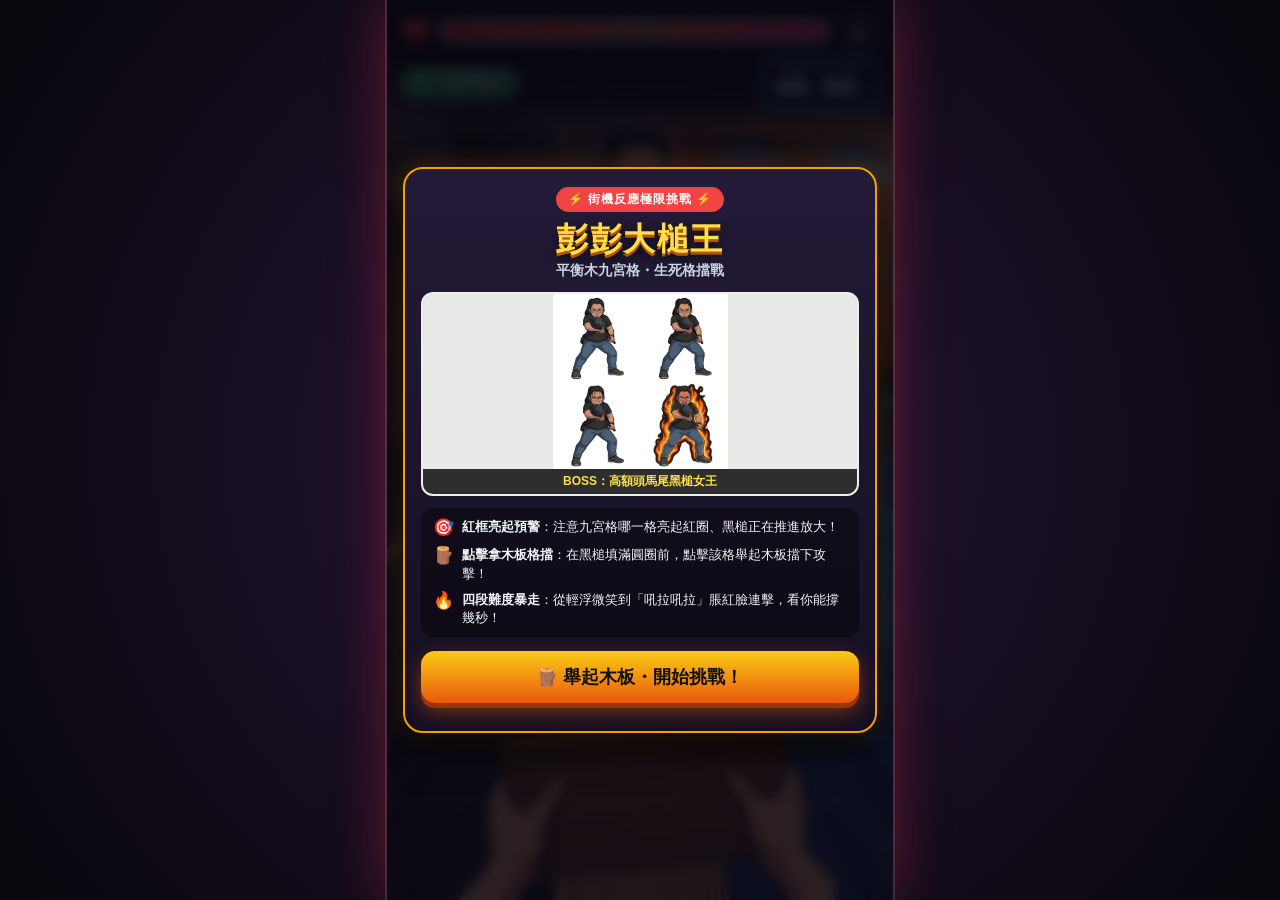
==== index.html @ 478dbfca "發布彭彭大槌王網頁小遊戲 Co-Authored-By: Claude Opus 5.5 <noreply@anthropic.com>" ====
﻿<!DOCTYPE html>
<html lang="zh-TW">
<head>
  <meta charset="UTF-8" />
  <meta name="viewport" content="width=device-width, initial-scale=1.0, maximum-scale=1.0, user-scalable=no, viewport-fit=cover" />
  <title>彭彭大槌王：平衡木生死鬥</title>
  <meta name="description" content="面對手持黑槌的頭目彭彭，你能拿木板撐過幾秒？快來挑戰人類反應極限！" />
  <meta property="og:title" content="彭彭大槌王：平衡木生死鬥" />
  <meta property="og:description" content="吼拉吼拉吼拉！面對黑色巨槌無情推進，你能存活幾秒？" />
  <link rel="stylesheet" href="style.css?v=2" />
</head>
<body>
  <div id="app-wrapper">
    <!-- 主遊戲舞台 (9:16 手機比例) -->
    <div id="game-container">
      <canvas id="game-canvas" width="720" height="1280"></canvas>

      <!-- 頂部 HUD：血條、秒數、難度階段、設定與音量按鈕 -->
      <div id="hud-top">
        <div class="hud-row">
          <div class="hp-box">
            <div class="hp-icon">❤️</div>
            <div class="hp-bar-outer">
              <div id="hp-bar-damage" class="hp-bar-damage"></div>
              <div id="hp-bar-fill" class="hp-bar-fill"></div>
              <span id="hp-text" class="hp-text">100 / 100</span>
            </div>
          </div>

          <div class="hud-controls">
            <button id="btn-mute" class="icon-btn" title="音效開關" aria-label="音效開關">🔊</button>
            <button id="btn-settings" class="icon-btn" title="難度與秒數微調" aria-label="難度微調" hidden>⚙️</button>
          </div>
        </div>

        <div class="hud-timer-row">
          <div id="stage-badge" class="stage-badge stage-1">Lv.1 輕浮微笑</div>
          <div class="timer-box">
            <span class="timer-label">SURVIVAL TIME</span>
            <span id="timer-display" class="timer-digits">00.00<small>s</small></span>
          </div>
        </div>
      </div>

      <!-- 頭目台詞氣泡 -->
      <div id="boss-speech" class="boss-speech hidden">呵呵～來囉！</div>

      <!-- 受傷紅屏閃爍層 -->
      <div id="damage-flash" class="damage-flash"></div>

      <!-- 首頁開始畫面覆蓋層 -->
      <div id="start-overlay" class="overlay active">
        <div class="start-card">
          <div class="title-badge">⚡ 街機反應極限挑戰 ⚡</div>
          <h1 class="game-title">彭彭大槌王</h1>
          <p class="game-subtitle">平衡木九宮格・生死格擋戰</p>

          <div class="hero-preview-wrap">
            <img id="hero-preview-img" src="assets/images/boss_preview_v2.jpg" alt="頭目預覽" />
            <div class="hero-tag">BOSS：高額頭馬尾黑槌女王</div>
          </div>

          <div class="how-to-play">
            <div class="rule-item">
              <span class="rule-icon">🎯</span>
              <div><strong>紅框亮起預警</strong>：注意九宮格哪一格亮起紅圈、黑槌正在推進放大！</div>
            </div>
            <div class="rule-item">
              <span class="rule-icon">🪵</span>
              <div><strong>點擊拿木板格擋</strong>：在黑槌填滿圓圈前，點擊該格舉起木板擋下攻擊！</div>
            </div>
            <div class="rule-item">
              <span class="rule-icon">🔥</span>
              <div><strong>四段難度暴走</strong>：從輕浮微笑到「吼拉吼拉」脹紅臉連擊，看你能撐幾秒！</div>
            </div>
          </div>

          <button id="btn-start" class="primary-btn pulse-btn">🪵 舉起木板・開始挑戰！</button>
          <button id="btn-open-tuner" class="secondary-btn" hidden>⚙️ 調整難度與反應秒數設定</button>
        </div>
      </div>

      <!-- 結算與截圖分享覆蓋層 -->
      <div id="gameover-overlay" class="overlay">
        <div class="result-modal">
          <div class="result-header">
            <span class="ko-badge">K.O. 頭目獲勝！</span>
            <h2>你被黑槌推下平衡木了！</h2>
          </div>

          <!-- 動態產生的社群分享卡圖片預覽 -->
          <div class="share-card-container">
            <canvas id="share-canvas" width="720" height="960"></canvas>
            <img id="share-image-preview" alt="戰績分享圖（長按可儲存）" />
            <div class="save-hint">📱 手機可直接點擊下方「分享戰績圖」或長按上方圖片儲存</div>
          </div>

          <div class="result-actions">
            <button id="btn-share" class="primary-btn share-btn">📤 分享戰績截圖給朋友</button>
            <div class="action-row">
              <button id="btn-download" class="secondary-btn">💾 下載圖片</button>
              <button id="btn-retry" class="secondary-btn retry-btn">🔄 再戰一場</button>
            </div>
          </div>
        </div>
      </div>

      <!-- 難度與反應秒數即時微調面板 (供測試與平衡調整) -->
      <div id="settings-overlay" class="overlay">
        <div class="settings-modal">
          <div class="settings-header">
            <h3>⚙️ 遊戲難度與人類反應秒數設定</h3>
            <button id="btn-close-settings" class="close-btn">✕</button>
          </div>
          <p class="settings-desc">可隨時微調各階段黑槌推進速度、血量與原音開關，調完立即生效：</p>

          <div class="setting-group">
            <label>玩家被擊中幾次陣亡（總耐打次數）：<span id="val-max-hits">6 次</span></label>
            <input type="range" id="opt-max-hits" min="3" max="10" step="1" value="6" />
          </div>

          <div class="setting-group">
            <label>Lv.1 初期（微笑）黑槌推進秒數：<span id="val-lv1-time">1.00 秒</span></label>
            <input type="range" id="opt-lv1-time" min="0.60" max="1.60" step="0.05" value="1.00" />
          </div>

          <div class="setting-group">
            <label>Lv.2 二級（嚴肅）黑槌推進秒數：<span id="val-lv2-time">0.75 秒</span></label>
            <input type="range" id="opt-lv2-time" min="0.45" max="1.20" step="0.05" value="0.75" />
          </div>

          <div class="setting-group">
            <label>Lv.3 三級（出力）黑槌推進秒數：<span id="val-lv3-time">0.55 秒</span></label>
            <input type="range" id="opt-lv3-time" min="0.35" max="0.90" step="0.05" value="0.55" />
          </div>

          <div class="setting-group">
            <label>Lv.4 四級（脹紅臉吼拉）黑槌推進秒數：<span id="val-lv4-time">0.36 秒</span></label>
            <input type="range" id="opt-lv4-time" min="0.20" max="0.65" step="0.02" value="0.36" />
          </div>

          <div class="setting-group">
            <label>進入 Lv.4 暴走必死階段的秒數：<span id="val-lv4-start">25 秒</span></label>
            <input type="range" id="opt-lv4-start" min="15" max="45" step="1" value="25" />
          </div>

          <div class="setting-group">
            <label>背景音樂 (BGM) 音量：<span id="val-bgm-vol">18%</span></label>
            <input type="range" id="opt-bgm-vol" min="0" max="50" step="2" value="18" />
          </div>

          <div class="setting-group checkbox-group">
            <label>
              <input type="checkbox" id="opt-real-voice" />
              頭目改用影片真人原音（預設為中文配音）
            </label>
          </div>

          <div class="settings-footer">
            <button id="btn-reset-settings" class="secondary-btn">恢復預設 (約25秒)</button>
            <button id="btn-save-settings" class="primary-btn">✅ 儲存並返回</button>
          </div>
        </div>
      </div>
    </div>
  </div>

  <script src="game.js?v=3"></script>
</body>
</html>
---- style.css ----
* {
  box-sizing: border-box;
  margin: 0;
  padding: 0;
  user-select: none;
  -webkit-user-select: none;
  -webkit-touch-callout: none;
  -webkit-tap-highlight-color: transparent;
}

html, body {
  width: 100%;
  height: 100%;
  overflow: hidden;
  background: #0d0b14;
  font-family: -apple-system, BlinkMacSystemFont, "Segoe UI", "Microsoft JhengHei", "PingFang TC", sans-serif;
  color: #fff;
  touch-action: none;
}

#app-wrapper {
  width: 100%;
  height: 100%;
  display: flex;
  align-items: center;
  justify-content: center;
  background: radial-gradient(circle at center, #251636 0%, #09070d 100%);
}

#game-container {
  position: relative;
  width: 100%;
  height: 100%;
  max-width: 56.25vh; /* 9:16 aspect ratio on desktop */
  max-height: 100vh;
  background: #14101d;
  overflow: hidden;
  box-shadow: 0 0 50px rgba(255, 50, 80, 0.35), 0 0 0 2px rgba(255, 255, 255, 0.12);
}

@media (max-aspect-ratio: 9/16) {
  #game-container {
    max-width: 100vw;
    max-height: 100vh;
  }
}

#game-canvas {
  width: 100%;
  height: 100%;
  display: block;
  touch-action: none;
  cursor: pointer;
}

/* 頂部 HUD */
#hud-top {
  position: absolute;
  top: 0;
  left: 0;
  right: 0;
  padding: max(12px, env(safe-area-inset-top)) 14px 8px;
  background: linear-gradient(180deg, rgba(0, 0, 0, 0.82) 0%, rgba(0, 0, 0, 0.45) 70%, transparent 100%);
  pointer-events: none;
  z-index: 10;
}

.hud-row {
  display: flex;
  align-items: center;
  justify-content: space-between;
  gap: 10px;
}

.hp-box {
  display: flex;
  align-items: center;
  flex: 1;
  gap: 8px;
}

.hp-icon {
  font-size: 24px;
  filter: drop-shadow(0 2px 4px rgba(255, 0, 60, 0.8));
  animation: heartbeat 1.2s infinite ease-in-out;
}

@keyframes heartbeat {
  0%, 100% { transform: scale(1); }
  50% { transform: scale(1.16); }
}

.hp-bar-outer {
  position: relative;
  flex: 1;
  height: 24px;
  background: rgba(20, 15, 30, 0.9);
  border: 2.5px solid #4ef2ff;
  border-radius: 12px;
  overflow: hidden;
  box-shadow: 0 0 12px rgba(78, 242, 255, 0.4), inset 0 2px 6px rgba(0, 0, 0, 0.8);
}

.hp-bar-damage {
  position: absolute;
  top: 0;
  left: 0;
  height: 100%;
  width: 100%;
  background: #ffd000;
  transition: width 0.45s ease-out;
}

.hp-bar-fill {
  position: absolute;
  top: 0;
  left: 0;
  height: 100%;
  width: 100%;
  background: linear-gradient(90deg, #ff1e42 0%, #ff5e3a 50%, #ff2a6d 100%);
  transition: width 0.12s ease-out;
}

.hp-text {
  position: relative;
  z-index: 2;
  display: block;
  width: 100%;
  text-align: center;
  line-height: 19px;
  font-size: 13px;
  font-weight: 900;
  letter-spacing: 0.5px;
  text-shadow: 0 1px 3px #000, 0 0 6px #000;
}

.hud-controls {
  display: flex;
  gap: 8px;
  pointer-events: auto;
}

.icon-btn {
  width: 38px;
  height: 38px;
  border-radius: 10px;
  border: 2px solid rgba(255, 255, 255, 0.35);
  background: rgba(20, 20, 35, 0.8);
  color: #fff;
  font-size: 18px;
  cursor: pointer;
  display: flex;
  align-items: center;
  justify-content: center;
  transition: transform 0.1s, background 0.2s;
}

.icon-btn:active {
  transform: scale(0.9);
}

.hud-timer-row {
  margin-top: 8px;
  display: flex;
  align-items: center;
  justify-content: space-between;
}

.stage-badge {
  padding: 5px 12px;
  border-radius: 20px;
  font-size: 14px;
  font-weight: 900;
  letter-spacing: 0.5px;
  border: 2px solid #fff;
  box-shadow: 0 3px 10px rgba(0, 0, 0, 0.5);
  transition: all 0.25s ease;
}

.stage-1 {
  background: linear-gradient(135deg, #22c55e, #15803d);
  border-color: #86efac;
}
.stage-2 {
  background: linear-gradient(135deg, #eab308, #b45309);
  border-color: #fde047;
}
.stage-3 {
  background: linear-gradient(135deg, #f97316, #c2410c);
  border-color: #fdba74;
  transform: scale(1.05);
}
.stage-4 {
  background: linear-gradient(135deg, #ef4444, #991b1b);
  border-color: #fca5a5;
  box-shadow: 0 0 18px #ff1e42;
  animation: ragePulse 0.25s infinite alternate;
}

@keyframes ragePulse {
  from { transform: scale(1.03); }
  to { transform: scale(1.12); }
}

.timer-box {
  background: rgba(10, 18, 32, 0.88);
  border: 2px solid #38bdf8;
  border-radius: 10px;
  padding: 3px 12px;
  text-align: right;
  box-shadow: 0 0 15px rgba(56, 189, 248, 0.45);
}

.timer-label {
  display: block;
  font-size: 9px;
  color: #7dd3fc;
  font-weight: 800;
  letter-spacing: 1.2px;
}

.timer-digits {
  font-family: "Courier New", Consolas, monospace;
  font-size: 26px;
  font-weight: 900;
  color: #e0f2fe;
  text-shadow: 0 0 10px #38bdf8;
}

.timer-digits small {
  font-size: 15px;
  margin-left: 2px;
  color: #38bdf8;
}

/* 頭目對話氣泡 */
.boss-speech {
  white-space: pre-line;
  text-align: center;
  position: absolute;
  top: 105px;
  left: 50%;
  transform: translateX(-50%);
  background: #fff;
  color: #111;
  font-weight: 900;
  font-size: 16px;
  padding: 6px 16px;
  border-radius: 20px;
  border: 3px solid #111;
  box-shadow: 0 5px 0 #111, 0 6px 16px rgba(0,0,0,0.5);
  z-index: 12;
  pointer-events: none;
  white-space: nowrap;
  transition: opacity 0.15s, transform 0.15s;
}

.boss-speech::after {
  content: "";
  position: absolute;
  bottom: -10px;
  left: 50%;
  transform: translateX(-50%);
  border-width: 10px 8px 0;
  border-style: solid;
  border-color: #fff transparent;
}

.boss-speech.rage {
  background: #ffeb3b;
  color: #b91c1c;
  border-color: #b91c1c;
  font-size: 19px;
}

.boss-speech.hidden {
  opacity: 0;
  transform: translateX(-50%) scale(0.7);
}

/* 受傷紅屏 */
.damage-flash {
  position: absolute;
  inset: 0;
  background: radial-gradient(circle, transparent 30%, rgba(255, 0, 40, 0.78) 100%);
  opacity: 0;
  pointer-events: none;
  z-index: 15;
  transition: opacity 0.08s ease-out;
}

.damage-flash.active {
  opacity: 1;
}

/* 覆蓋層 (首頁 / 結算 / 設定) */
.overlay {
  position: absolute;
  inset: 0;
  background: rgba(10, 8, 18, 0.86);
  backdrop-filter: blur(6px);
  display: flex;
  align-items: center;
  justify-content: center;
  padding: 16px;
  z-index: 30;
  opacity: 0;
  pointer-events: none;
  transition: opacity 0.25s ease;
}

.overlay.active {
  opacity: 1;
  pointer-events: auto;
}

.start-card, .result-modal, .settings-modal {
  width: 100%;
  max-height: 94%;
  overflow-y: auto;
  background: linear-gradient(180deg, #231b38 0%, #140f21 100%);
  border: 2.5px solid #f59e0b;
  border-radius: 20px;
  padding: 18px 16px;
  text-align: center;
  box-shadow: 0 16px 40px rgba(0, 0, 0, 0.8), 0 0 24px rgba(245, 158, 11, 0.25);
}

.title-badge {
  display: inline-block;
  background: #ef4444;
  color: #fff;
  font-size: 12px;
  font-weight: 900;
  padding: 4px 12px;
  border-radius: 99px;
  margin-bottom: 6px;
  letter-spacing: 1px;
}

.game-title {
  font-size: 32px;
  font-weight: 900;
  color: #fde047;
  text-shadow: 0 3px 0 #b45309, 0 5px 12px rgba(0,0,0,0.8);
  letter-spacing: 1.5px;
}

.game-subtitle {
  font-size: 14px;
  color: #cbd5e1;
  margin-bottom: 12px;
  font-weight: 700;
}

.hero-preview-wrap {
  position: relative;
  border-radius: 12px;
  overflow: hidden;
  border: 2px solid rgba(255, 255, 255, 0.25);
  margin-bottom: 12px;
  background: #e8e8e6;
}

#hero-preview-img {
  width: 100%;
  height: auto;
  max-height: 175px;
  object-fit: contain;
  display: block;
}

.hero-tag {
  background: rgba(0, 0, 0, 0.8);
  color: #fde047;
  font-size: 12px;
  font-weight: 800;
  padding: 4px 8px;
}

.how-to-play {
  text-align: left;
  background: rgba(0, 0, 0, 0.38);
  border-radius: 12px;
  padding: 10px 12px;
  margin-bottom: 14px;
  display: flex;
  flex-direction: column;
  gap: 8px;
}

.rule-item {
  display: flex;
  align-items: flex-start;
  gap: 8px;
  font-size: 13px;
  line-height: 1.4;
  color: #f1f5f9;
}

.rule-icon {
  font-size: 17px;
  line-height: 1.2;
}

.primary-btn {
  width: 100%;
  padding: 14px 16px;
  border-radius: 14px;
  border: none;
  background: linear-gradient(180deg, #facc15 0%, #ea580c 100%);
  color: #111;
  font-size: 18px;
  font-weight: 900;
  cursor: pointer;
  box-shadow: 0 5px 0 #9a3412, 0 8px 20px rgba(234, 88, 12, 0.5);
  transition: transform 0.1s;
  margin-bottom: 10px;
}

.primary-btn:active {
  transform: translateY(3px);
  box-shadow: 0 2px 0 #9a3412;
}

.pulse-btn {
  animation: btnPulse 1.5s infinite ease-in-out;
}

@keyframes btnPulse {
  0%, 100% { transform: scale(1); }
  50% { transform: scale(1.025); }
}

.secondary-btn {
  width: 100%;
  padding: 10px 14px;
  border-radius: 12px;
  border: 1.5px solid rgba(255, 255, 255, 0.3);
  background: rgba(255, 255, 255, 0.1);
  color: #f8fafc;
  font-size: 14px;
  font-weight: 700;
  cursor: pointer;
}

.secondary-btn:active {
  background: rgba(255, 255, 255, 0.2);
}

/* 結算與截圖分享小卡 */
.result-header {
  margin-bottom: 10px;
}

.ko-badge {
  display: inline-block;
  background: #dc2626;
  color: #fff;
  font-size: 12px;
  font-weight: 900;
  padding: 3px 10px;
  border-radius: 99px;
  margin-bottom: 4px;
}

.result-header h2 {
  font-size: 20px;
  color: #fde047;
}

.share-card-container {
  margin: 8px 0 12px;
}

#share-canvas {
  display: none;
}

#share-image-preview {
  width: 100%;
  max-height: 54vh;
  object-fit: contain;
  border-radius: 14px;
  border: 2px solid #facc15;
  box-shadow: 0 8px 25px rgba(0, 0, 0, 0.65);
  display: block;
  margin: 0 auto;
  -webkit-touch-callout: default;
  user-select: auto;
  -webkit-user-select: auto;
}

.save-hint {
  font-size: 12px;
  color: #94a3b8;
  margin-top: 6px;
}

.share-btn {
  background: linear-gradient(180deg, #4ade80 0%, #16a34a 100%);
  color: #052e16;
  box-shadow: 0 5px 0 #14532d, 0 8px 20px rgba(22, 163, 74, 0.45);
}

.action-row {
  display: flex;
  gap: 10px;
}

.retry-btn {
  background: linear-gradient(180deg, #38bdf8 0%, #0284c7 100%);
  color: #fff;
  border: none;
}

/* 設定微調面板 */
.settings-header {
  display: flex;
  justify-content: space-between;
  align-items: center;
  margin-bottom: 8px;
}

.settings-header h3 {
  font-size: 17px;
  color: #fde047;
}

.close-btn {
  background: transparent;
  border: none;
  color: #cbd5e1;
  font-size: 20px;
  cursor: pointer;
}

.settings-desc {
  font-size: 12px;
  color: #94a3b8;
  text-align: left;
  margin-bottom: 12px;
}

.setting-group {
  text-align: left;
  margin-bottom: 11px;
  background: rgba(0, 0, 0, 0.32);
  padding: 8px 12px;
  border-radius: 10px;
}

.setting-group label {
  display: flex;
  justify-content: space-between;
  font-size: 13px;
  font-weight: 700;
  margin-bottom: 5px;
  color: #e2e8f0;
}

.setting-group label span {
  color: #38bdf8;
  font-weight: 900;
}

.setting-group input[type="range"] {
  width: 100%;
  accent-color: #f59e0b;
}

.checkbox-group label {
  justify-content: flex-start;
  align-items: center;
  gap: 8px;
  margin-bottom: 0;
  cursor: pointer;
}

.checkbox-group input[type="checkbox"] {
  width: 18px;
  height: 18px;
  accent-color: #22c55e;
}

.settings-footer {
  display: flex;
  gap: 10px;
  margin-top: 12px;
}

.settings-footer .primary-btn {
  margin-bottom: 0;
  font-size: 15px;
  padding: 10px;
}

/* 玩家版隱藏設定按鈕（網址加 ?tuner 才會顯示，見 game.js） */
[hidden] {
  display: none !important;
}
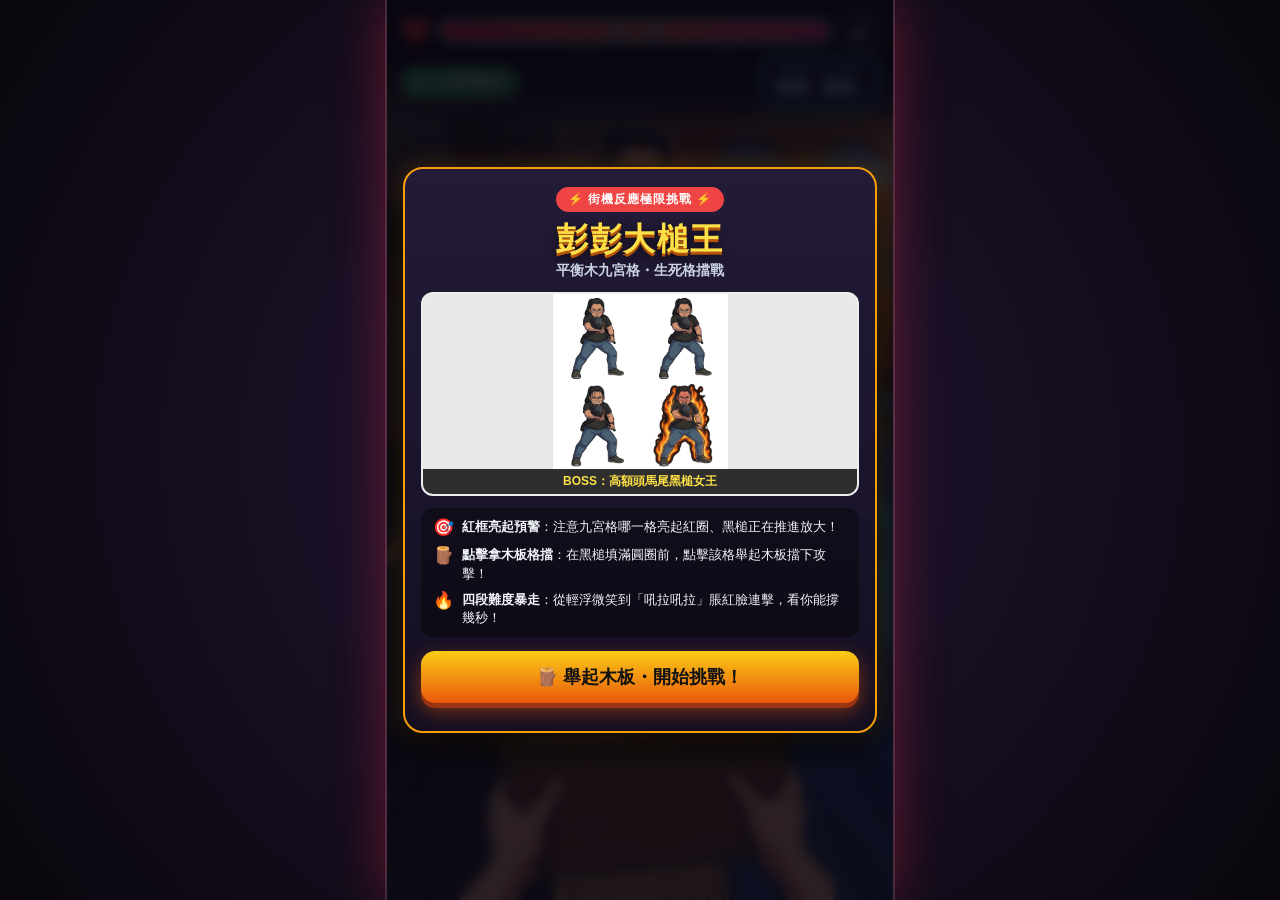
==== commit 70a9630a: "修正 LINE 等 App 內建瀏覽器無法分享戰績圖 - 結算時先準備好圖片檔，iPhone Safari 點擊當下即可叫出分享選單 - 不能分享圖片時顯示 Android / iPhone 對應的長" ====
--- a/index.html
+++ b/index.html
@@ -7,7 +7,7 @@
   <meta name="description" content="面對手持黑槌的頭目彭彭，你能拿木板撐過幾秒？快來挑戰人類反應極限！" />
   <meta property="og:title" content="彭彭大槌王：平衡木生死鬥" />
   <meta property="og:description" content="吼拉吼拉吼拉！面對黑色巨槌無情推進，你能存活幾秒？" />
-  <link rel="stylesheet" href="style.css?v=2" />
+  <link rel="stylesheet" href="style.css?v=3" />
 </head>
 <body>
   <div id="app-wrapper">
@@ -92,7 +92,7 @@
           <div class="share-card-container">
             <canvas id="share-canvas" width="720" height="960"></canvas>
             <img id="share-image-preview" alt="戰績分享圖（長按可儲存）" />
-            <div class="save-hint">📱 手機可直接點擊下方「分享戰績圖」或長按上方圖片儲存</div>
+            <div class="save-hint">📱 點下方「分享戰績截圖」，或長按上方圖片儲存</div>
           </div>
 
           <div class="result-actions">
@@ -100,6 +100,16 @@
             <div class="action-row">
               <button id="btn-download" class="secondary-btn">💾 下載圖片</button>
               <button id="btn-retry" class="secondary-btn retry-btn">🔄 再戰一場</button>
+            </div>
+
+            <!-- 不能直接分享圖片時（LINE 等 App 內建瀏覽器）顯示的教學與替代分享方式 -->
+            <div id="share-help" class="share-help" hidden>
+              <p id="share-help-text"></p>
+              <button id="btn-open-browser" class="primary-btn" hidden>🌐 用手機瀏覽器開啟（可分享圖片）</button>
+              <div class="action-row">
+                <button id="btn-share-line" class="secondary-btn">💬 用 LINE 傳連結</button>
+                <button id="btn-copy-link" class="secondary-btn">🔗 複製連結</button>
+              </div>
             </div>
           </div>
         </div>
@@ -165,6 +175,6 @@
     </div>
   </div>
 
-  <script src="game.js?v=3"></script>
+  <script src="game.js?v=4"></script>
 </body>
 </html>
--- a/style.css
+++ b/style.css
@@ -599,3 +599,23 @@
 [hidden] {
   display: none !important;
 }
+
+/* 不能直接分享圖片時的教學區塊 */
+.share-help {
+  margin-top: 10px;
+  padding: 10px 12px;
+  border-radius: 12px;
+  background: rgba(250, 204, 21, 0.12);
+  border: 1.5px solid rgba(250, 204, 21, 0.5);
+  display: flex;
+  flex-direction: column;
+  gap: 8px;
+}
+
+.share-help p {
+  margin: 0;
+  font-size: 13px;
+  line-height: 1.5;
+  color: #fde68a;
+  text-align: left;
+}
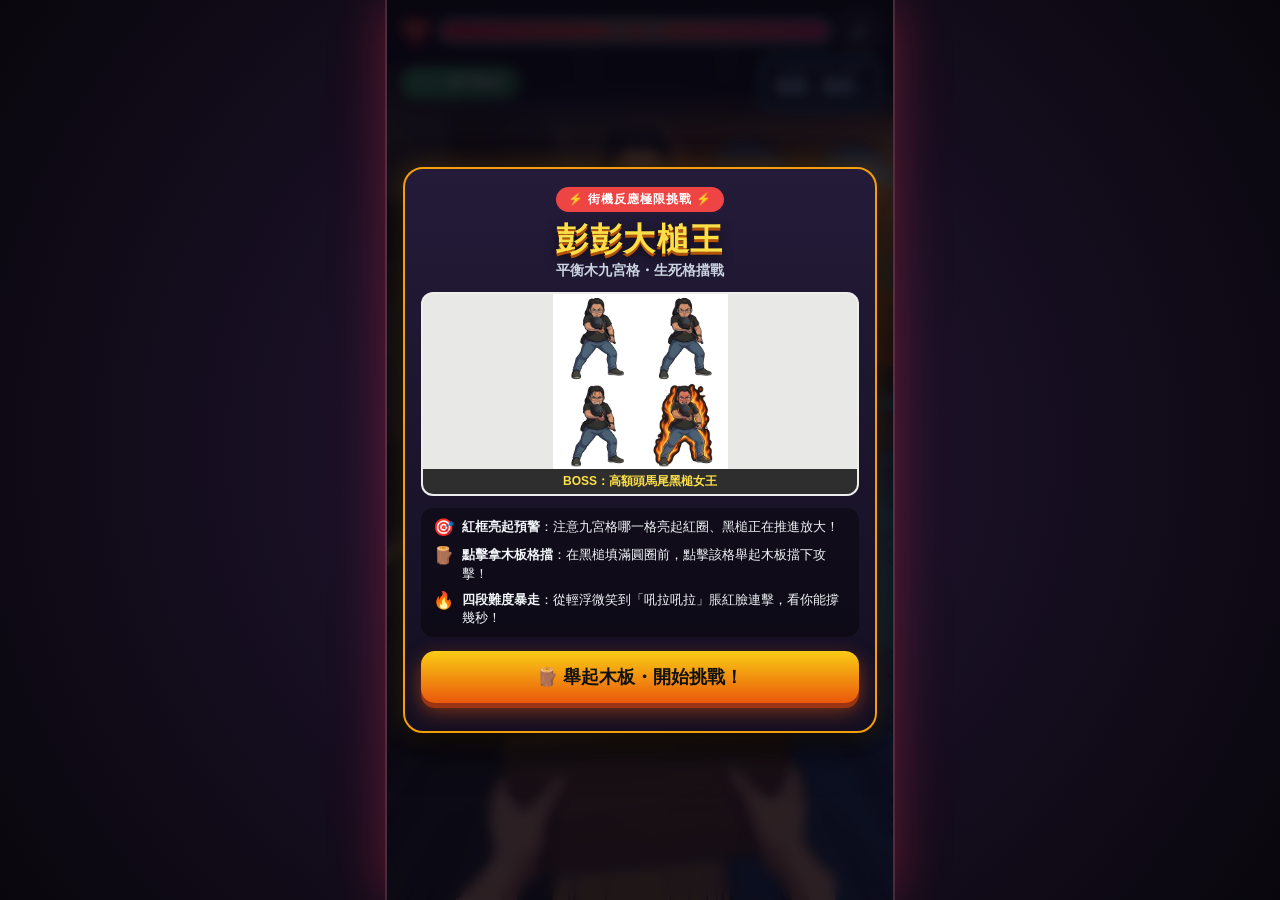
==== commit 008ca85d: "戰績改用連結分享：LINE 聊天室顯示戰績預覽卡 - 每個稱號一個預覽頁 r/rankN.html 與 1200x630 預覽圖 - 「分享戰績給朋友」改傳戰績文字 + 預覽連結（LINE 內直接開好" ====
--- a/index.html
+++ b/index.html
@@ -7,7 +7,13 @@
   <meta name="description" content="面對手持黑槌的頭目彭彭，你能拿木板撐過幾秒？快來挑戰人類反應極限！" />
   <meta property="og:title" content="彭彭大槌王：平衡木生死鬥" />
   <meta property="og:description" content="吼拉吼拉吼拉！面對黑色巨槌無情推進，你能存活幾秒？" />
-  <link rel="stylesheet" href="style.css?v=3" />
+  <meta property="og:type" content="website" />
+  <meta property="og:url" content="https://kevin94134.github.io/pengpeng-hammer/" />
+  <meta property="og:image" content="https://kevin94134.github.io/pengpeng-hammer/assets/og/default.jpg" />
+  <meta property="og:image:width" content="1200" />
+  <meta property="og:image:height" content="630" />
+  <meta name="twitter:card" content="summary_large_image" />
+  <link rel="stylesheet" href="style.css?v=4" />
 </head>
 <body>
   <div id="app-wrapper">
@@ -92,13 +98,13 @@
           <div class="share-card-container">
             <canvas id="share-canvas" width="720" height="960"></canvas>
             <img id="share-image-preview" alt="戰績分享圖（長按可儲存）" />
-            <div class="save-hint">📱 點下方「分享戰績截圖」，或長按上方圖片儲存</div>
+            <div class="save-hint">📱 分享後，朋友點連結就能看到你的戰績卡</div>
           </div>
 
           <div class="result-actions">
-            <button id="btn-share" class="primary-btn share-btn">📤 分享戰績截圖給朋友</button>
+            <button id="btn-share" class="primary-btn share-btn">📤 分享戰績給朋友</button>
             <div class="action-row">
-              <button id="btn-download" class="secondary-btn">💾 下載圖片</button>
+              <button id="btn-download" class="secondary-btn">💾 儲存戰績圖</button>
               <button id="btn-retry" class="secondary-btn retry-btn">🔄 再戰一場</button>
             </div>
 
@@ -175,6 +181,6 @@
     </div>
   </div>
 
-  <script src="game.js?v=4"></script>
+  <script src="game.js?v=5"></script>
 </body>
 </html>
